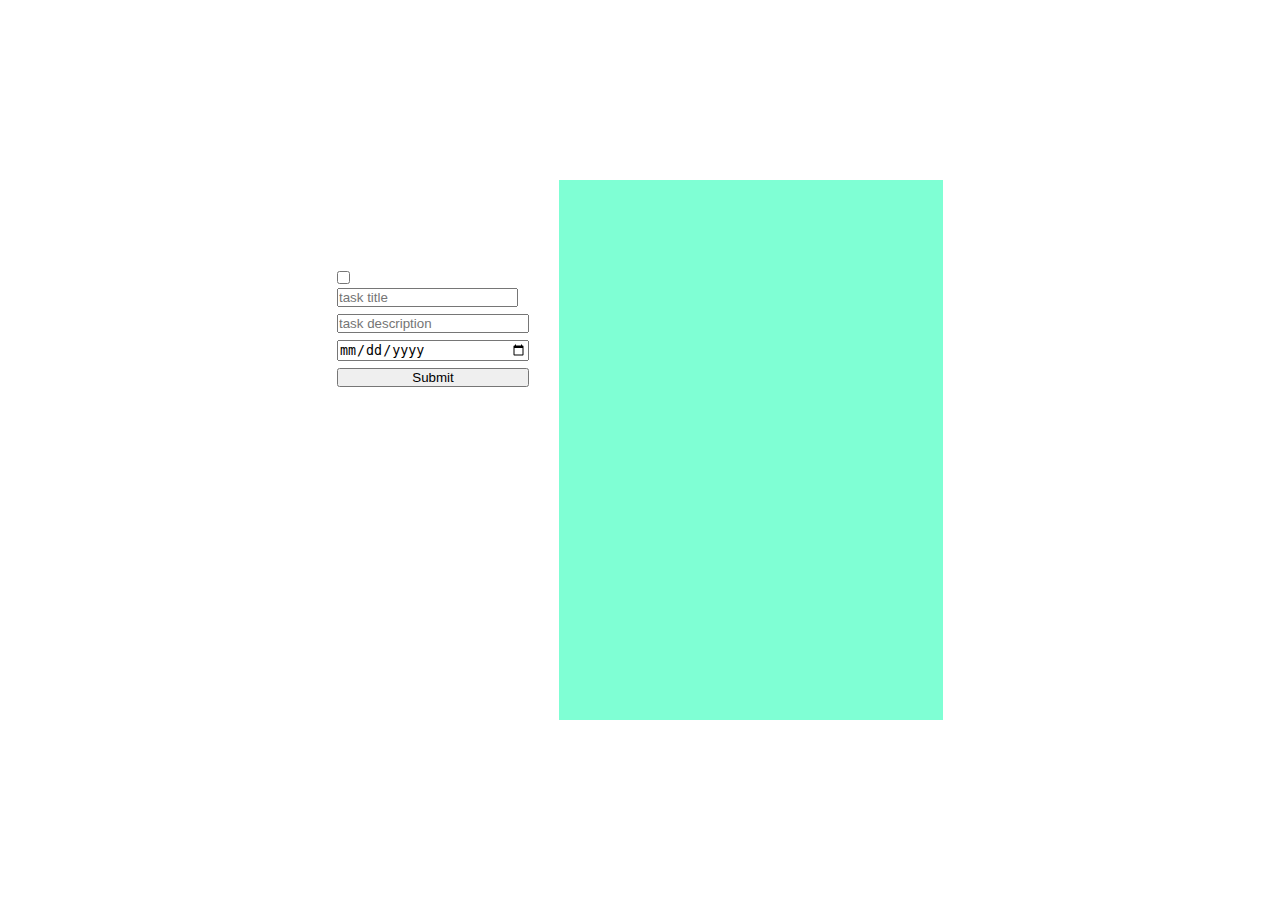
==== index.html @ 9b1ca7f1 "firdt" ====
<!DOCTYPE html>
<html lang="en">
<head>
    <meta charset="UTF-8">
    <meta name="viewport" content="width=device-width, initial-scale=1.0">
    <title>To Do App</title>
    <link rel="stylesheet" href="style.css">
</head>
<body>
    <div class="container">
        <div class="add-task">
            
            <form id="task-form">
                <div>
                    <input type="checkbox" id="checkbox">
                    <input type="text" id="title" placeholder="task title">
                </div>
                <input type="text" id="description" placeholder="task description">
                <input type="date" id="deadline" placeholder="task deadline">
                <input type="submit" value="Submit">
            </form>
            
        </div>
        <div class="view-tasks">

            <div class="nav-lower">
                <div class="items_left">0 items left</div>

                <div class="controls">
                    <button id="btn-all">All</button>
                    <button id="btn-active">Active</button>
                    <button id="btn-complete">Complete</button>
                </div>

                <div><button id="btn-clear">Clear Completed</button></div>
        </div>
        </div>
    </div>
    <script src="ben.js"></script>
</body>
</html>
---- style.css ----
* {
    margin: 0px;
    padding: 0px;
}

html, body {
    height: 100%;
    width: 100%;
}

body {
    display: flex;
    align-items: center;
    justify-content: center;
}

.container {
    display: flex;
    flex-direction: row;
    justify-content: center;
    width: 80vw;
    gap: 30px;
    align-items: center;
}

.add-task {
    display: flex;
    flex-direction: column;
    height: 40vh;
    width: 15vw;
    /* Optionally, you can center the container horizontally as well */
    /* justify-content: center; */
    /* align-items: center; */
}

form{
    display: flex;
    flex-direction: column;
    gap: 7px;
}

form #checkbox{
    align-self: flex-start;
}

.view-tasks{
    height: 60vh;
    width: 30vw;
    display: flex;
    flex-direction: column;
    background-color: aquamarine;
    position: relative;

}

.nav-lower {
    position: absolute;
    width: 100%;
    bottom: 0;
    display: flex;
    flex-direction: row;
    justify-content: space-around;
    margin-bottom: 7px;

}

.new-task{
    display: flex;
    flex-direction: column;
    justify-content: center;
    align-items: center;
    width: 80%;
    /* gap: 2px; */
}

.details{
    display: flex;
    flex-direction: row;
    justify-content: space-between;
}
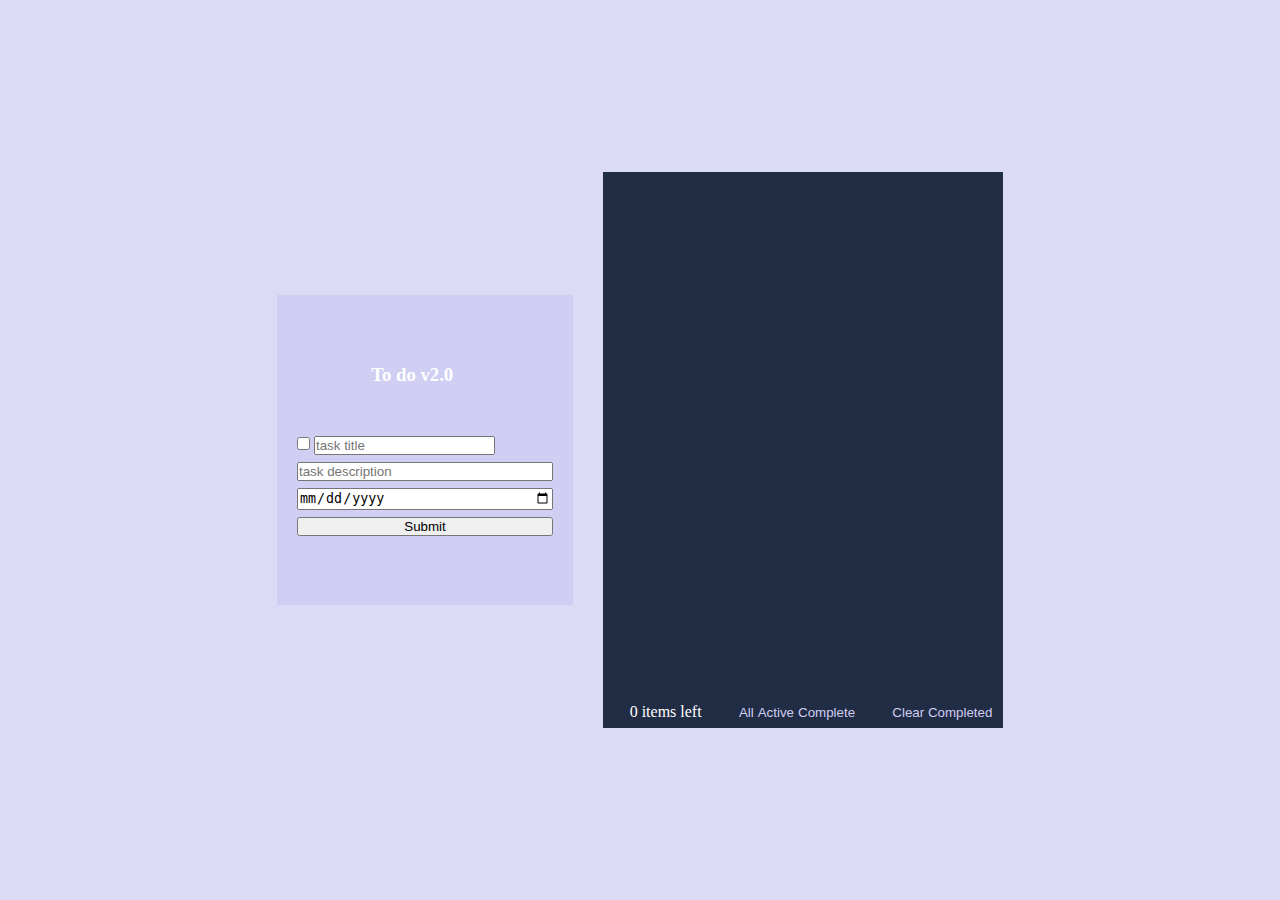
==== commit 52da13bd: "added responsiveness and js features" ====
--- a/index.html
+++ b/index.html
@@ -9,6 +9,7 @@
 <body>
     <div class="container">
         <div class="add-task">
+            <h3 id="title-app">To do v2.0</h3>
             
             <form id="task-form">
                 <div>
@@ -17,25 +18,25 @@
                 </div>
                 <input type="text" id="description" placeholder="task description">
                 <input type="date" id="deadline" placeholder="task deadline">
-                <input type="submit" value="Submit">
+                <input type="submit"  value="Submit" id="form-submit-btn">
+                <button id='submit-btn' style="display: none;">update</button>
             </form>
             
         </div>
         <div class="view-tasks">
+            <div class="tasklist-container">
+
+            </div>
 
             <div class="nav-lower">
                 <div class="items_left">0 items left</div>
-
                 <div class="controls">
-                    <button id="btn-all">All</button>
-                    <button id="btn-active">Active</button>
-                    <button id="btn-complete">Complete</button>
+                    <button class="buttons-nav" id="btn-all">All</button>
+                    <button class="buttons-nav" id="btn-active">Active</button>
+                    <button class="buttons-nav" id="btn-complete">Complete</button>
                 </div>
-
-                <div><button id="btn-clear">Clear Completed</button></div>
-        </div>
-        </div>
+                <div><button class="buttons-nav" id="btn-clear">Clear Completed</button></div>
     </div>
-    <script src="ben.js"></script>
+    <script src="script.js"></script>
 </body>
 </html>--- a/style.css
+++ b/style.css
@@ -13,6 +13,8 @@
     display: flex;
     align-items: center;
     justify-content: center;
+    background-color: #dcdbf6;
+    color: white;
 }
 
 .container {
@@ -24,15 +26,24 @@
     align-items: center;
 }
 
+#title-app{
+    margin-left: 29%; 
+    margin-bottom: 50px;
+  }
 .add-task {
     display: flex;
     flex-direction: column;
-    height: 40vh;
-    width: 15vw;
+    height: 30vh;
+    width: 20vw;
+    background-color: #d0cef2;
+    justify-content: center;
+    padding: 20px;
     /* Optionally, you can center the container horizontally as well */
     /* justify-content: center; */
     /* align-items: center; */
 }
+
+
 
 form{
     display: flex;
@@ -49,8 +60,9 @@
     width: 30vw;
     display: flex;
     flex-direction: column;
-    background-color: aquamarine;
+    background-color: #212c45;
     position: relative;
+    padding: 8px;
 
 }
 
@@ -62,16 +74,31 @@
     flex-direction: row;
     justify-content: space-around;
     margin-bottom: 7px;
+    
 
 }
 
+.new-task-inner{
+    width: 100%;
+    
+}
+
 .new-task{
+    color: #212c45;
     display: flex;
     flex-direction: column;
     justify-content: center;
-    align-items: center;
-    width: 80%;
-    /* gap: 2px; */
+    width:95%;
+    margin-bottom: 5px;
+    background-color: #e5d5eb;
+    border-radius: 10px;
+    padding: 10px;
+    
+}
+
+.details-paragraph{
+    padding-left: 5px;
+    color: #898989;
 }
 
 .details{
@@ -79,3 +106,70 @@
     flex-direction: row;
     justify-content: space-between;
 }
+
+.buttons-nav{
+    background-color: #212c45;
+    border: 0;
+    color: #d0cef2;
+    cursor: pointer;
+    border-radius: 5px;
+}
+
+
+@media (min-width: 768px) and (max-width: 1024px) {
+    .container {
+        width: 100%;
+        gap: 30px;
+        align-items: center;
+    }
+
+    
+    .add-task {
+       
+       
+    }
+
+    .view-tasks{
+        height: 60vh;
+        width: 50vw;
+    }
+
+  }
+  
+
+
+@media (max-width: 767px) {
+    .container {
+        
+        flex-direction: column;
+        /* justify-content: center; */
+        width: 100%;
+        gap: 30px;
+        align-items: center;
+    }
+
+    
+    .add-task {
+        display: flex;
+        flex-direction: column;
+        height: 20%;
+        width: 80%;
+        background-color: #d0cef2;
+        justify-content: center;
+        /* padding: 20px; */
+       
+    }
+
+    .view-tasks{
+        height: 60vh;
+        width: 80vw;
+        display: flex;
+        flex-direction: column;
+        background-color: #212c45;
+        position: relative;
+        padding: 8px;
+    
+    }
+
+  }
+  